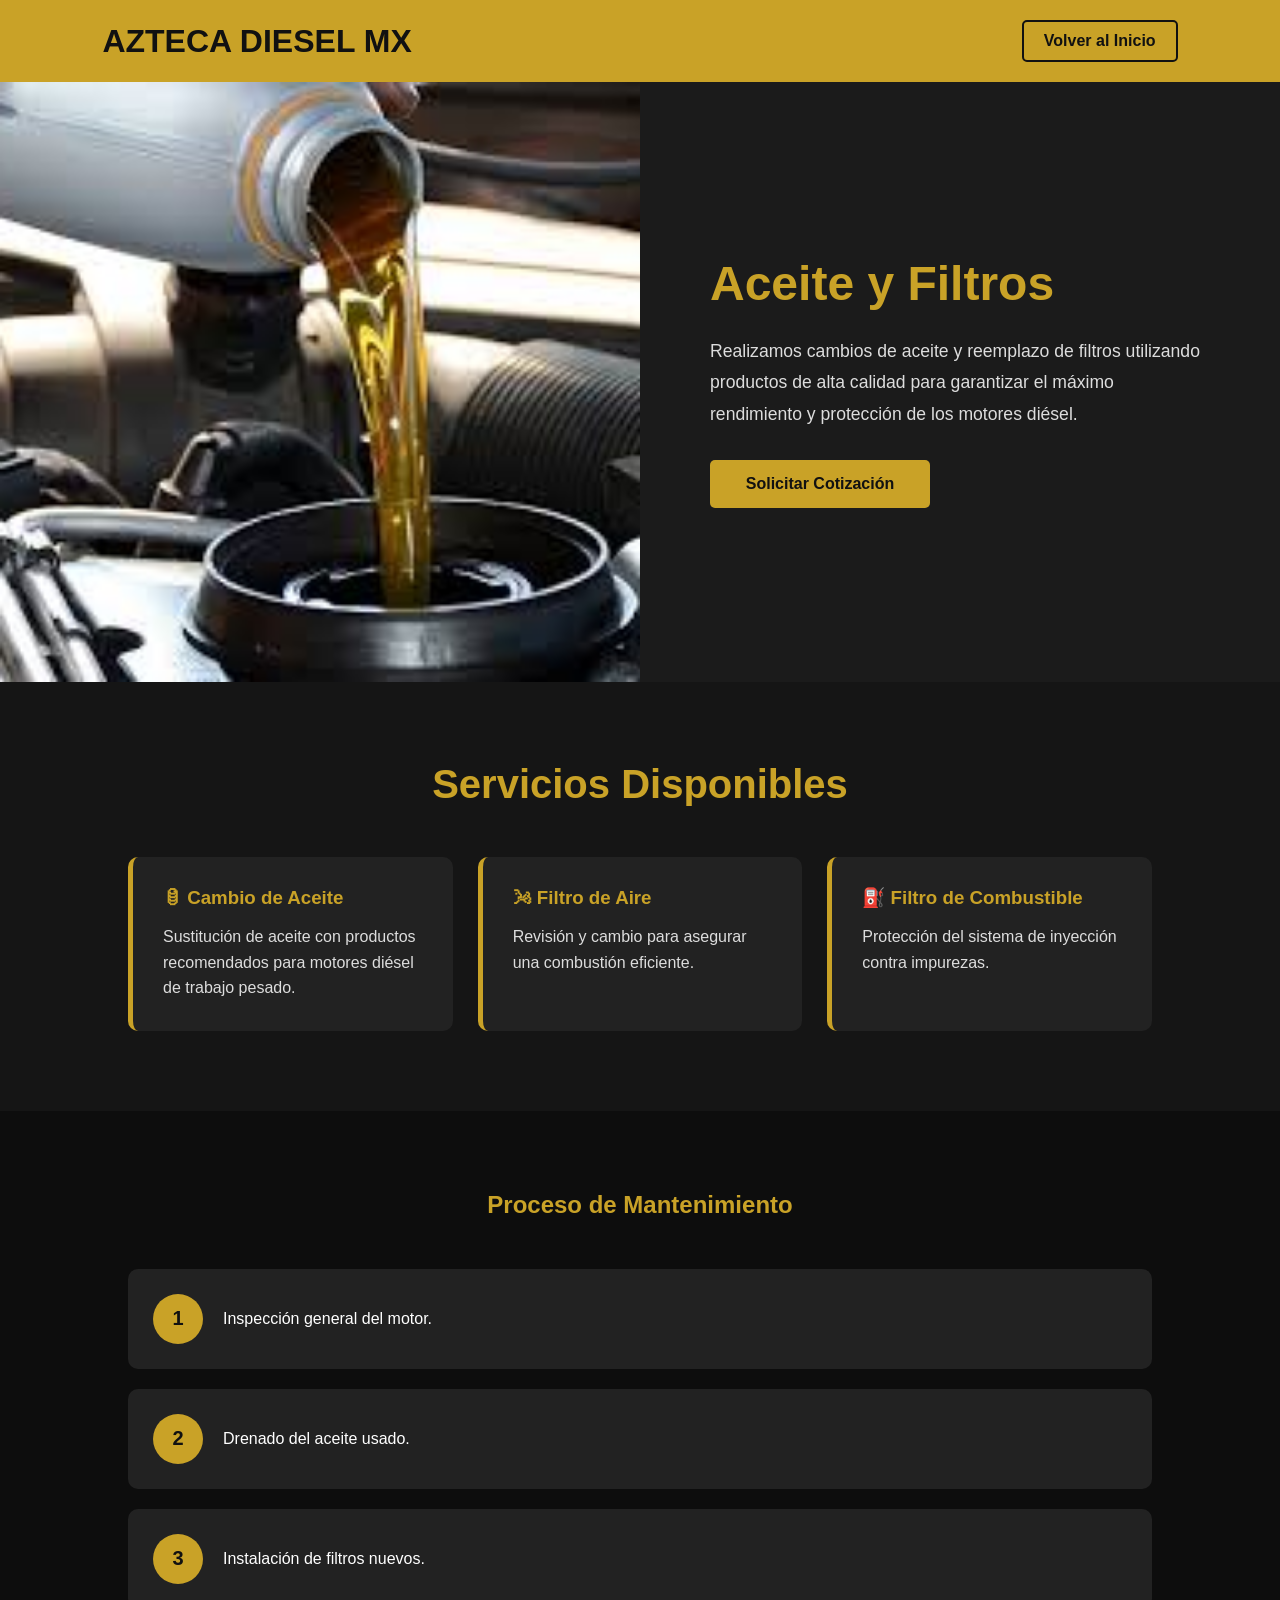
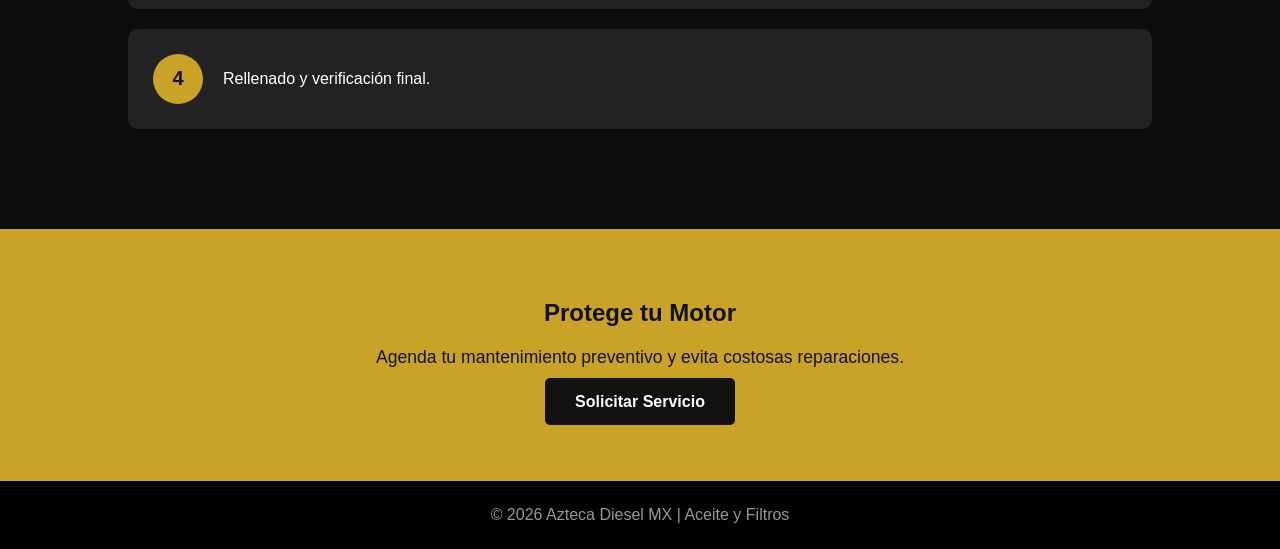
==== aceite.html @ 5f30394b "Add files via upload" ====
<!DOCTYPE html>
<html lang="es">
<head>
<meta charset="UTF-8">
<meta name="viewport" content="width=device-width, initial-scale=1.0">
<title>Aceite y Filtros | Azteca Diesel MX</title>

<style>

*{
    margin:0;
    padding:0;
    box-sizing:border-box;
    font-family:Arial, sans-serif;
}

body{
    background:#111;
    color:white;
}

/* HEADER */

header{
    background:#C9A227;
    padding:20px 8%;
    display:flex;
    justify-content:space-between;
    align-items:center;
}

.logo{
    font-size:32px;
    font-weight:bold;
    color:#111;
}

.btn-inicio{
    text-decoration:none;
    color:#111;
    border:2px solid #111;
    padding:10px 20px;
    border-radius:5px;
    transition:.3s;
    font-weight:bold;
}

.btn-inicio:hover{
    background:#111;
    color:white;
}

/* SECCIÓN PRINCIPAL */

.servicio{
    display:grid;
    grid-template-columns:1fr 1fr;
    min-height:600px;
}

.imagen{
    overflow:hidden;
}

.imagen img{
    width:100%;
    height:100%;
    object-fit:cover;
}

.info{
    padding:70px;
    display:flex;
    flex-direction:column;
    justify-content:center;
    background:#1b1b1b;
}

.info h1{
    color:#C9A227;
    font-size:3rem;
    margin-bottom:25px;
}

.info p{
    font-size:1.1rem;
    line-height:1.8;
    color:#ddd;
    margin-bottom:30px;
}

.btn-cotizar{
    display:inline-block;
    width:220px;
    text-align:center;
    background:#C9A227;
    color:#111;
    text-decoration:none;
    padding:15px;
    border-radius:5px;
    font-weight:bold;
    transition:.3s;
}

.btn-cotizar:hover{
    background:white;
}

/* SERVICIOS */

.servicios{
    padding:80px 10%;
    background:#151515;
}

.servicios h2{
    text-align:center;
    color:#C9A227;
    margin-bottom:50px;
    font-size:2.5rem;
}

.cards{
    display:grid;
    grid-template-columns:repeat(auto-fit,minmax(300px,1fr));
    gap:25px;
}

.card{
    background:#222;
    padding:30px;
    border-radius:10px;
    border-left:5px solid #C9A227;
    transition:.3s;
}

.card:hover{
    transform:translateY(-8px);
    border-left:5px solid white;
}

.card h3{
    color:#C9A227;
    margin-bottom:15px;
}

.card p{
    color:#ddd;
    line-height:1.6;
}

/* PROCESO */

.proceso{
    padding:80px 10%;
    background:#0d0d0d;
}

.proceso h2{
    text-align:center;
    color:#C9A227;
    margin-bottom:50px;
}

.paso{
    background:#222;
    margin-bottom:20px;
    padding:25px;
    border-radius:10px;
    display:flex;
    align-items:center;
    gap:20px;
}

.numero{
    width:50px;
    height:50px;
    background:#C9A227;
    color:#111;
    border-radius:50%;
    display:flex;
    justify-content:center;
    align-items:center;
    font-weight:bold;
    font-size:20px;
}

/* CONTACTO */

.contacto{
    background:#C9A227;
    text-align:center;
    padding:70px 20px;
}

.contacto h2{
    margin-bottom:20px;
    color:#111;
}

.contacto p{
    font-size:1.1rem;
    margin-bottom:25px;
    color:#111;
}

.contacto a{
    text-decoration:none;
    background:#111;
    color:white;
    padding:15px 30px;
    border-radius:5px;
    font-weight:bold;
}

/* FOOTER */

footer{
    background:black;
    text-align:center;
    padding:25px;
    color:#999;
}

/* RESPONSIVE */

@media(max-width:900px){

    .servicio{
        grid-template-columns:1fr;
    }

    .info{
        padding:40px;
    }

    .info h1{
        font-size:2.2rem;
    }

    header{
        flex-direction:column;
        gap:15px;
    }
}

</style>
</head>
<body>

<header>

    <div class="logo">
        AZTECA DIESEL MX
    </div>

    <a href="index.html" class="btn-inicio">
        Volver al Inicio
    </a>

</header>

<section class="servicio">

    <div class="imagen">
        <img src="Imagenes/aceites.jpg" alt="Aceite y Filtros">
    </div>

    <div class="info">

        <h1>Aceite y Filtros</h1>

        <p>
            Realizamos cambios de aceite y reemplazo de filtros utilizando
            productos de alta calidad para garantizar el máximo rendimiento
            y protección de los motores diésel.
        </p>

        <a href="#" class="btn-cotizar">
            Solicitar Cotización
        </a>

    </div>

</section>

<section class="servicios">

    <h2>Servicios Disponibles</h2>

    <div class="cards">

        <div class="card">
            <h3>🛢 Cambio de Aceite</h3>
            <p>
                Sustitución de aceite con productos recomendados
                para motores diésel de trabajo pesado.
            </p>
        </div>

        <div class="card">
            <h3>🌬 Filtro de Aire</h3>
            <p>
                Revisión y cambio para asegurar una combustión eficiente.
            </p>
        </div>

        <div class="card">
            <h3>⛽ Filtro de Combustible</h3>
            <p>
                Protección del sistema de inyección contra impurezas.
            </p>
        </div>

    </div>

</section>

<section class="proceso">

    <h2>Proceso de Mantenimiento</h2>

    <div class="paso">
        <div class="numero">1</div>
        <div>Inspección general del motor.</div>
    </div>

    <div class="paso">
        <div class="numero">2</div>
        <div>Drenado del aceite usado.</div>
    </div>

    <div class="paso">
        <div class="numero">3</div>
        <div>Instalación de filtros nuevos.</div>
    </div>

    <div class="paso">
        <div class="numero">4</div>
        <div>Rellenado y verificación final.</div>
    </div>

</section>

<section class="contacto">

    <h2>Protege tu Motor</h2>

    <p>
        Agenda tu mantenimiento preventivo y evita costosas reparaciones.
    </p>

    <a href="#">
        Solicitar Servicio
    </a>

</section>

<footer>
    © 2026 Azteca Diesel MX | Aceite y Filtros
</footer>

</body>
</html>
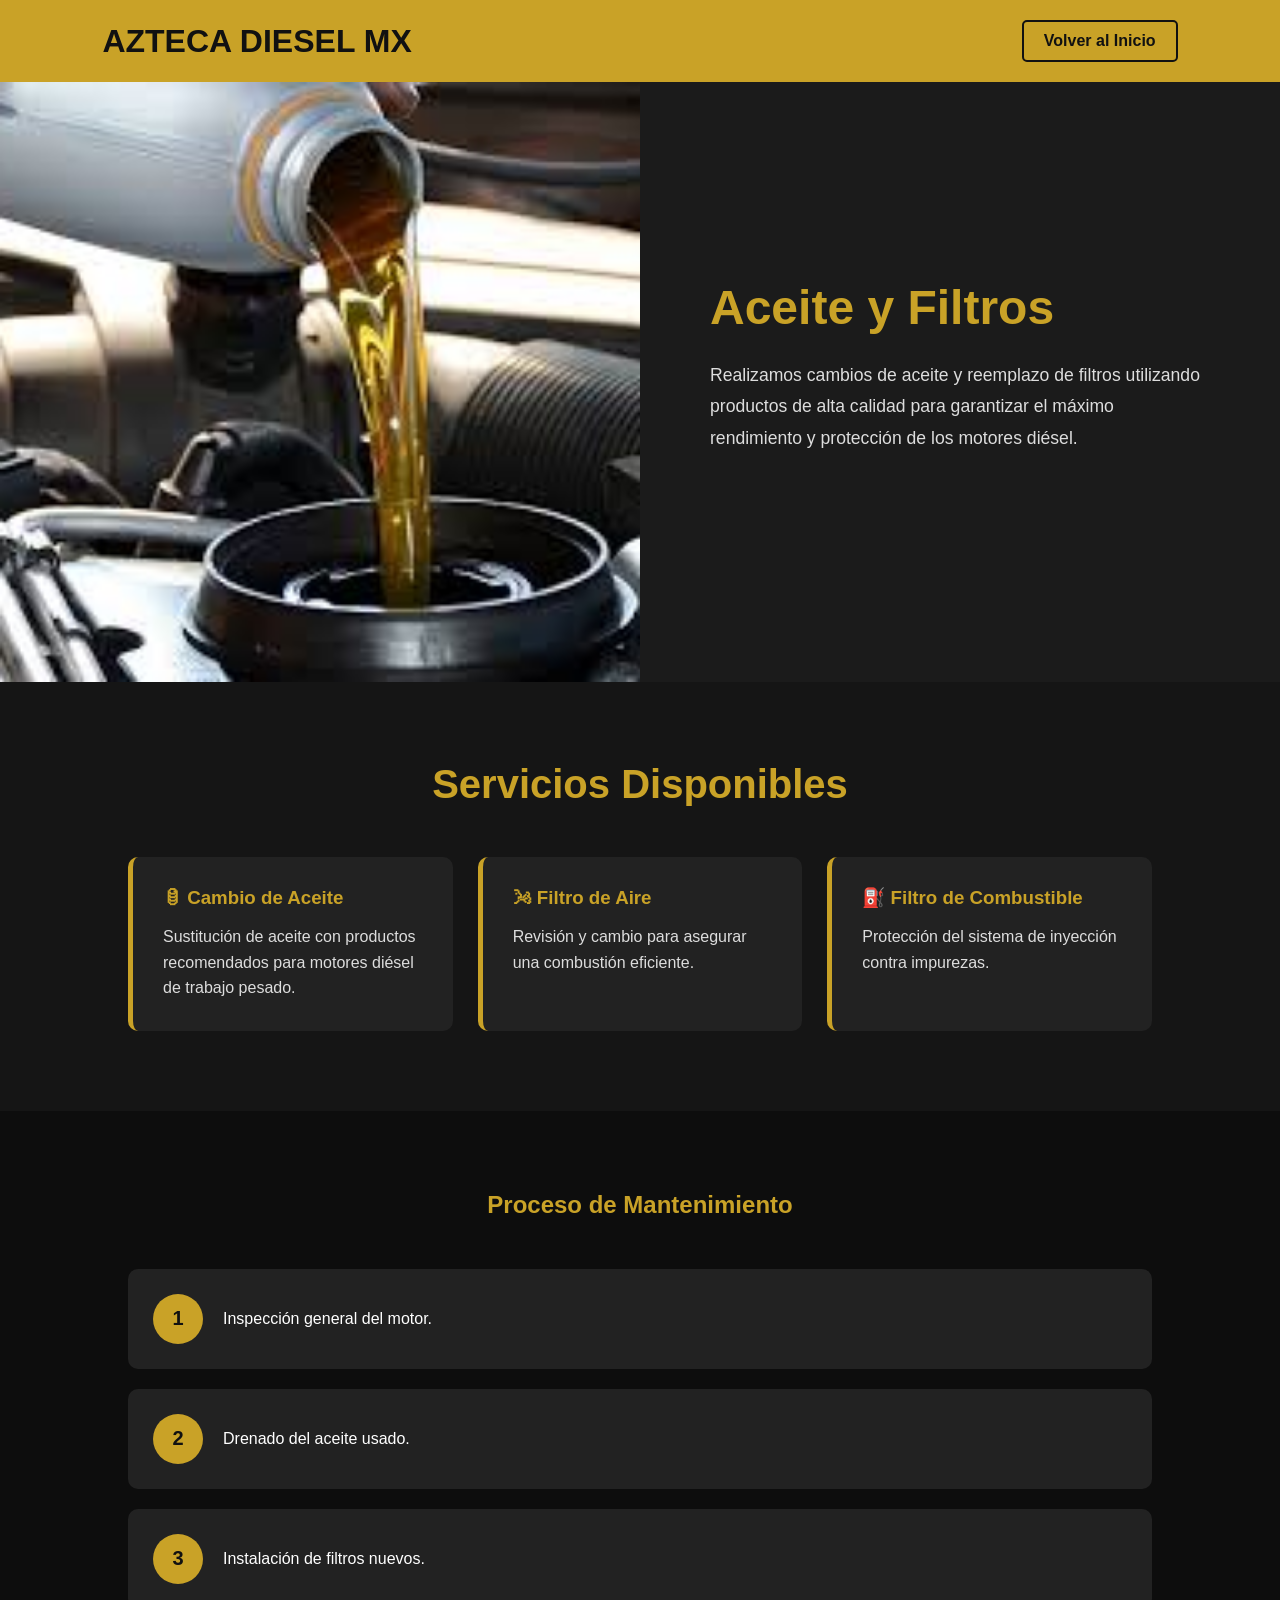
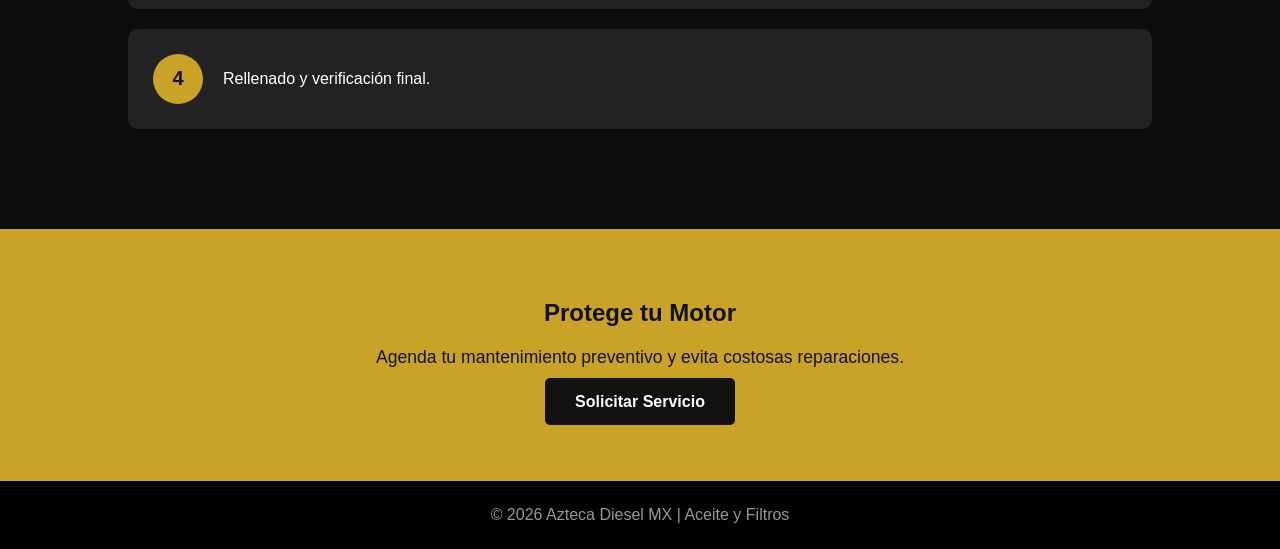
==== commit 917a3c87: "Update aceite.html" ====
--- a/aceite.html
+++ b/aceite.html
@@ -276,9 +276,6 @@
             y protección de los motores diésel.
         </p>
 
-        <a href="#" class="btn-cotizar">
-            Solicitar Cotización
-        </a>
 
     </div>
 
@@ -350,7 +347,7 @@
         Agenda tu mantenimiento preventivo y evita costosas reparaciones.
     </p>
 
-    <a href="#">
+    <a href="https://wa.me/525570875886">
         Solicitar Servicio
     </a>
 
@@ -361,4 +358,4 @@
 </footer>
 
 </body>
-</html>+</html>
